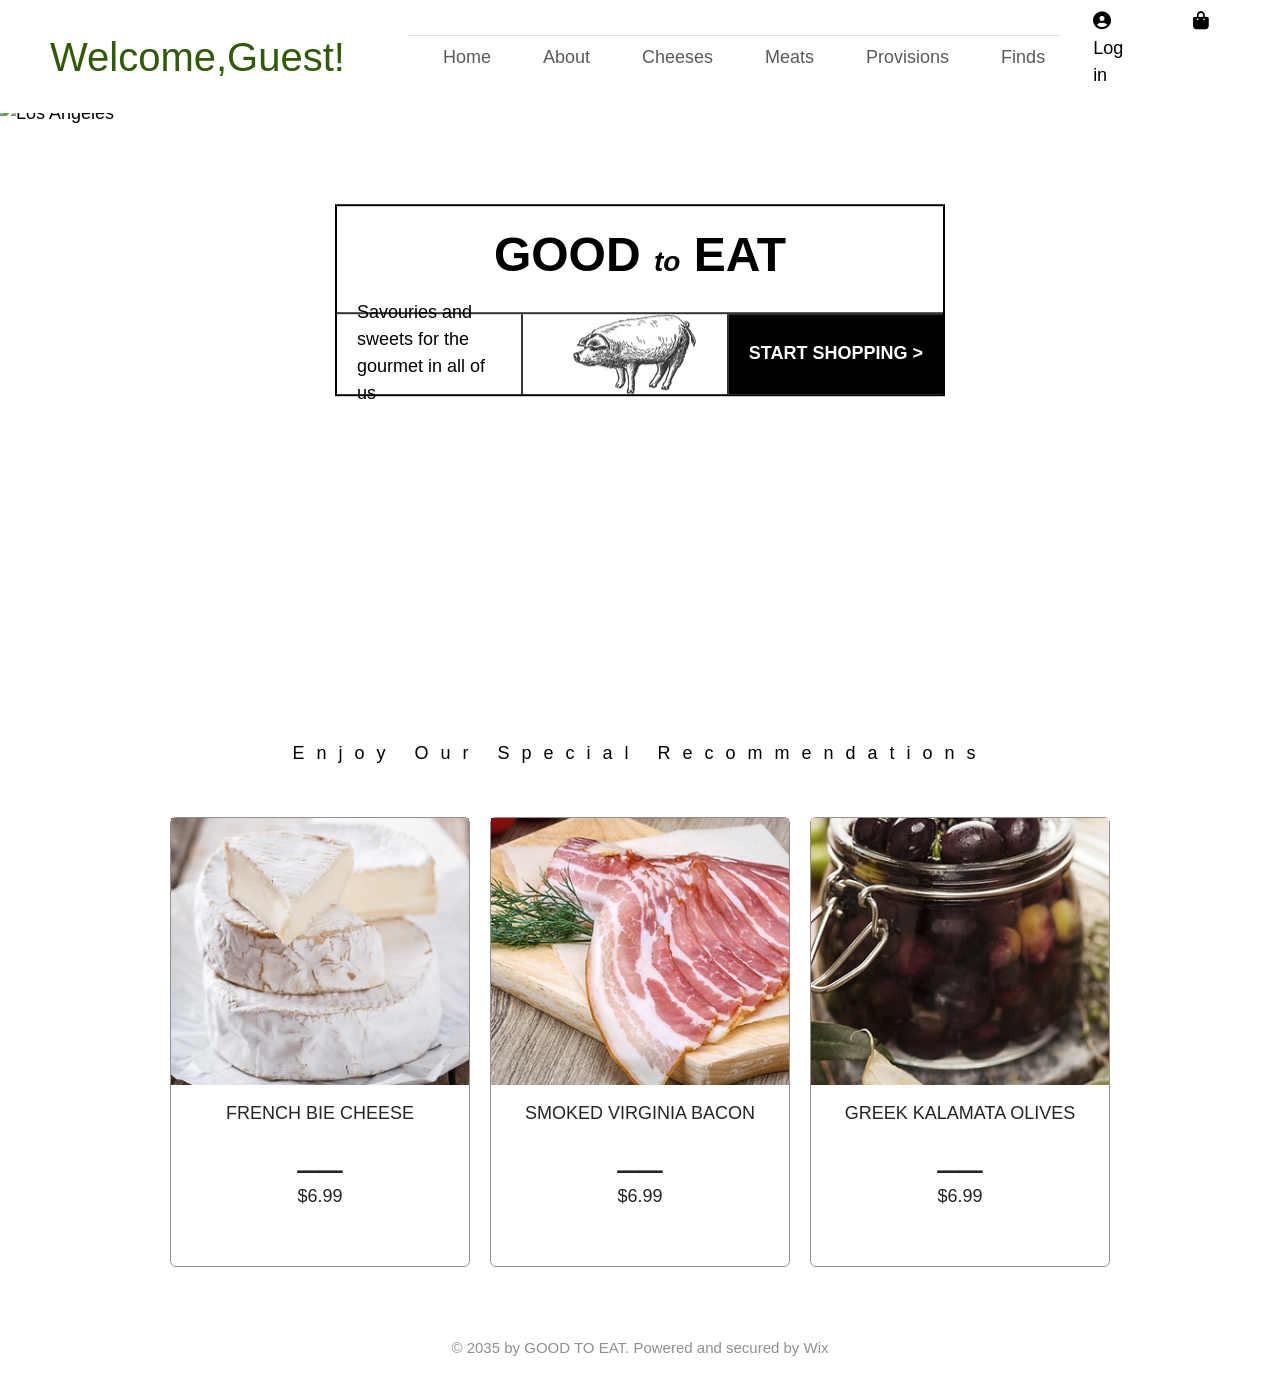
==== index.html @ 05254424 "demo1" ====
<!DOCTYPE html>
<html lang="en">

<head>
  <meta charset="UTF-8">
  <meta name="viewport" content="width=device-width, initial-scale=1.0">
  <title>Food Shop</title>
  <link href="https://cdn.jsdelivr.net/npm/bootstrap@5.3.8/dist/css/bootstrap.min.css" rel="stylesheet">

  <script src="https://cdn.jsdelivr.net/npm/bootstrap@5.3.8/dist/js/bootstrap.bundle.min.js"></script>

  <!-- Icon-Fontawesome -->
  <link rel="stylesheet" href="https://cdnjs.cloudflare.com/ajax/libs/font-awesome/6.5.1/css/all.min.css">

  <!-- Stylesheet -->
  <link rel="stylesheet" href="styles.css">
</head>

<body>

  
  <nav class="navbar navbar-expand-sm bg-white ">

    <span id="welcome">Welcome,<span id="userName">Guest</span>! </span>

    <div class="container-fluid">
      <ul class="navbar-nav border-top " id="navid">
        <li class="nav-item  mx-2 ">
          <a class="nav-link" href="#">Home </a>
        </li>
        <li class="nav-item  mx-2">
          <a class="nav-link" href="#">About</a>
        </li>
        <li class="nav-item mx-2">
          <a class="nav-link" href="#">Cheeses</a>
        </li>
        <li class="nav-item mx-2">
          <a class="nav-link" href="#">Meats</a>
        </li>
        <li class="nav-item mx-2">
          <a class="nav-link" href="#">Provisions</a>
        </li>
        <li class="nav-item mx-2">
          <a class="nav-link" href="#">Finds</a>
        </li>


      </ul>
      <ul id="login">
        <li class="nav-item">
          <a class="nav-link" href="signup.html"><i class="fa-solid fa-circle-user"></i>Log in</a>
        </li>

        <li class="nav-item">
          <a class="nav-link" href="#"><i class="fa-solid fa-bag-shopping"></i></a>
        </li>
      </ul>
    </div>
  </nav>


  <div id="homecarousel">
    <!-- Carousel -->
    <div id="demo" class="carousel slide" data-bs-ride="carousel">

      <!-- Indicators/dots -->
      <div class="carousel-indicators">
        <button type="button" data-bs-target="#demo" data-bs-slide-to="0" class="active"></button>
        <button type="button" data-bs-target="#demo" data-bs-slide-to="1"></button>
        <button type="button" data-bs-target="#demo" data-bs-slide-to="2"></button>
      </div>

      <!-- The slideshow/carousel -->

      <div class="carousel-inner">
        <div class="carousel-item active">
          <img
            src="https://thumbs.dreamstime.com/b/comfortable-food-day-restaurant-dish-delivery-top-view-free-space-your-text-164636603.jpg"
            alt="Los Angeles" class="d-block" style="width:100%">
        </div>
        <div class="carousel-item">
          <img src="https://t3.ftcdn.net/jpg/01/54/14/86/360_F_154148685_yvijeC6L2SFpvqFJ5H1lunPg40FzCAf1.jpg"
            alt="Chicago" class="d-block" style="width:100%">
        </div>
        <div class="carousel-item">
          <img
            src="https://media.assettype.com/quintype-website%2F2022-11%2F63a278b6-5383-4bc6-87ac-bb8a5c881fc9%2Ftraditional_indian_soup_lentils_indian_dhal_spicy_curry_bowl_spices_herbs_rustic_black_wooden_table.jpg?rect=0%2C78%2C1500%2C844&w=1200&auto=format%2Ccompress&fit=max"
            alt="New York" class="d-block" style="width:100% ">
        </div>
      </div>

      <!-- Left and right controls/icons -->
      <button class="carousel-control-prev" type="button" data-bs-target="#demo" data-bs-slide="prev">
        <span class="carousel-control-prev-icon"></span>
      </button>
      <button class="carousel-control-next" type="button" data-bs-target="#demo" data-bs-slide="next">
        <span class="carousel-control-next-icon"></span>
      </button>
    </div>

    <div class="overlay-box">
      <div class="inner-box">
        <div class="top-title">
          <h1>GOOD <span>to</span> EAT</h1>
        </div>

        <div class="bottom-section">
          <div class="left">
            <p>Savouries and sweets for the gourmet in all of us</p>
          </div>

          <div class="middle">
            <!-- <img src="pig.png" alt=""> -->
          </div>

          <div class="right">
            <a href="#">START SHOPPING > </a>
          </div>
        </div>


      </div>
    </div>

    <p class="enjoy-text">Enjoy Our Special Recommendations</p>


    <div class="flex-div">

      <div class="card">

        <div class="img-box" id="img-1"></div>

        <div class="content-box"><span> FRENCH BIE CHEESE </span>
          <H1>__</H1>
          <span>$6.99</span><br>

          <a href="cheese.html"><button>View Details</button></a>
        </div>

      </div>

      <div class="card">

        <div class="img-box" id="img-2"></div>

        <div class="content-box"><span> SMOKED VIRGINIA BACON </span>
          <H1>__</H1>
          <span>$6.99</span><br>

          <button>View Details</button>
        </div>
      </div>


      <div class="card">

        <div class="img-box" id="img-3"></div>

        <div class="content-box"><span> GREEK KALAMATA OLIVES </span>
          <H1>__</H1>
          <span>$6.99</span><br>

          <button>View Details</button>

        </div>
      </div>

    </div>





    <p class="text-last">© 2035 by GOOD TO EAT. Powered and secured by Wix</p>



   
</body>

 <!-- for username fetching -->
    <script>
      const username = localStorage.getItem("currentUser");

      if (username) {
        document.getElementById("userName").textContent = username;
      }
    </script>


</html>
---- styles.css ----
body{
    font-size: 18px;
    font-family: Arial, Helvetica, sans-serif;
    color: black;
    background-color: white;
}
a{
    cursor: pointer;
}
.navbar{
    position: fixed;
    top: 0;
    right: 0;
    z-index: 10;
    width: 100%;
}
#login{
    text-decoration: none;
    list-style: none;
    display: flex; 
}
#welcome{
    margin-left: 50px;
    font-family: 'Gill Sans', 'Gill Sans MT', Calibri, 'Trebuchet MS', sans-serif;
    font-size: 40px;
    color: rgb(48, 90, 6);
}
#login li{
    padding-right: 70px;
    justify-content: end;
}
#navid{
    margin-left: 50px;
}
#navid li{
    padding-left: 20px;
}
/* Carousel-homepage */
#homecarousel{
    position: relative;
   
}

#homecarousel img{
    height: 600px;
    margin-top: 100px;

}
#center-div{
    position: absolute;
    height: 300px;
    width: 45%;

    top: 35%;
    left: 30%;
    z-index: 2;
    background-color: white;
    border: solid black 1px;
    
}
/* #box1{
    border: 2px solid black;

    margin: 10px 10px 0px 10px;
    position: relative;
    height: 50%;
    width: 100;
    text-align: center;
    
}
#box1 span{
    margin-top: 20px;
}
#box2{
     border: 2px solid black;
     margin-left: 9px;

     display: flex;
     flex-wrap: wrap;
     position: relative;
     height: 35%;
     width: 97%;
    
}
#box21{
    width: 40%;
    text-align: center;
    margin-top: 20px;
}
#box22{
     position: relative;    
   width: 20%;
   height: auto;
text-align: center
} */

.carousel-wrapper {
    position: relative;
   
}

.overlay-box {
    position: absolute;
    top: 300px;
    left: 50%;
    transform: translate(-50%, -50%);
    
    width:50%;
    background: rgba(255,255,255,0.9);
    padding: 15px;
    z-index: 10;
}

/* Title */
.top-title {
    text-align: center;
    padding: 20px;
    border-bottom: 2px solid #333;
}

.top-title h1 {
    font-size: 48px;
    font-weight: bold;
}

.top-title span {
    font-style: italic;
    font-size: 28px;
}

/* Bottom layout */
.bottom-section {
    display: flex;
    height: 80px;
     
}

.bottom-section .left,
.bottom-section .middle,
.bottom-section .right {
    flex: 1;
    padding: 20px;
    display: flex;
    align-items: center;
    justify-content: center; 
}
.left p{
    margin-top: 15px;
}
.bottom-section .left {
    border-right: 2px solid #333;
}

.bottom-section .middle {
    border-right: 2px solid #333;
    display: flex;
    align-items: center;
    justify-content: center;
    background-image: url('./Images/pig.png');
    background-position: center;
    background-repeat: no-repeat;
    margin-left: 20px;
    
}


.bottom-section .right {
    background: black;
}

.bottom-section .right a {
    color: white;
    text-decoration: none;
    font-weight: bold;
    white-space: nowrap;
}

/* Inner border */
.inner-box {
    border: 2px solid black;
   
}

.enjoy-text{
    margin: 40px;
    text-align: center;
    letter-spacing: 12px;
    font-family: 'Lucida Sans', 'Lucida Sans Regular', 'Lucida Grande', 'Lucida Sans Unicode', Geneva, Verdana, sans-serif;
}

/* 3container in last */
.flex-div{
    display: flex;
    align-items: center;
    justify-content: center;
    
}

.card {
    display: flex;
    margin: 10px;
    flex-direction: column;  /* 👈 IMPORTANT */
    width: 300px;
    height: 450px;
    border: 1px solid #919090;
}
.card button{
    width: 50%;
    margin-left: 5%;
    font-size: small;
    padding: 10px;
    color: white;
    background-color: transparent;
    border: 1px white solid;
}

.card:hover .content-box {
        background-color: #7a7373;
}

/* Image area */
.img-box {
    height: 55%;   /* 👈 control image area */
    overflow: hidden;
    
  background-size: cover;
  background-position: center;
}
#img-1{
    background-image: url('./Images/cake1.png');
}
#img-2{
    background-image: url('./Images/fish1.png');
}
#img-3{
    background-image: url('./Images/grape1.png');
}
.img-box {
    width: 100%;
    height: 100%;
    object-fit: cover;  /* 👈 perfect crop */
}

/* Content area */
.content-box {
    padding: 15px;
    text-align: center;
}





/* last text */
.text-last{
    margin-top: 60px;
    font-size: 15px;
    color:  #919090;
    text-align: center;
}


/* this is cheese.html page styles only */
.cheese{
    margin-top: 150px;
    width: 100%;
    
    display: flex;

}

#img-c{
    margin-left: 10%;
    position: relative;
    width: 40%;
}
#img-cc{
    width: 500px;
    height: 600px;
}
#small-img{
    margin-top: 20px;
    width: 50px;
    height: 40px;
}
#content-c{
    margin-right: 10%;
    margin-top: 40px;
    width: 40%;
    position: relative;
}

.cheese p{
    font-size: 15px;
}
.count-box{
    height: 30px;
    width: 70px;
    border: 1px solid black;
}
.count-box2{
    margin-left: 30px;
}

.count-box1{
    margin-left: 8px;
}

/* .box2{
    width: 200px;
    height: 50px;
    display: flex;
}
.box2 a , .box2 h1{
    position: relative;
} */
.b-box{
    width: 80px;
    border: 1px solid grey;
}
.b-box span, .b-box a{
    padding-left: 9px;
}
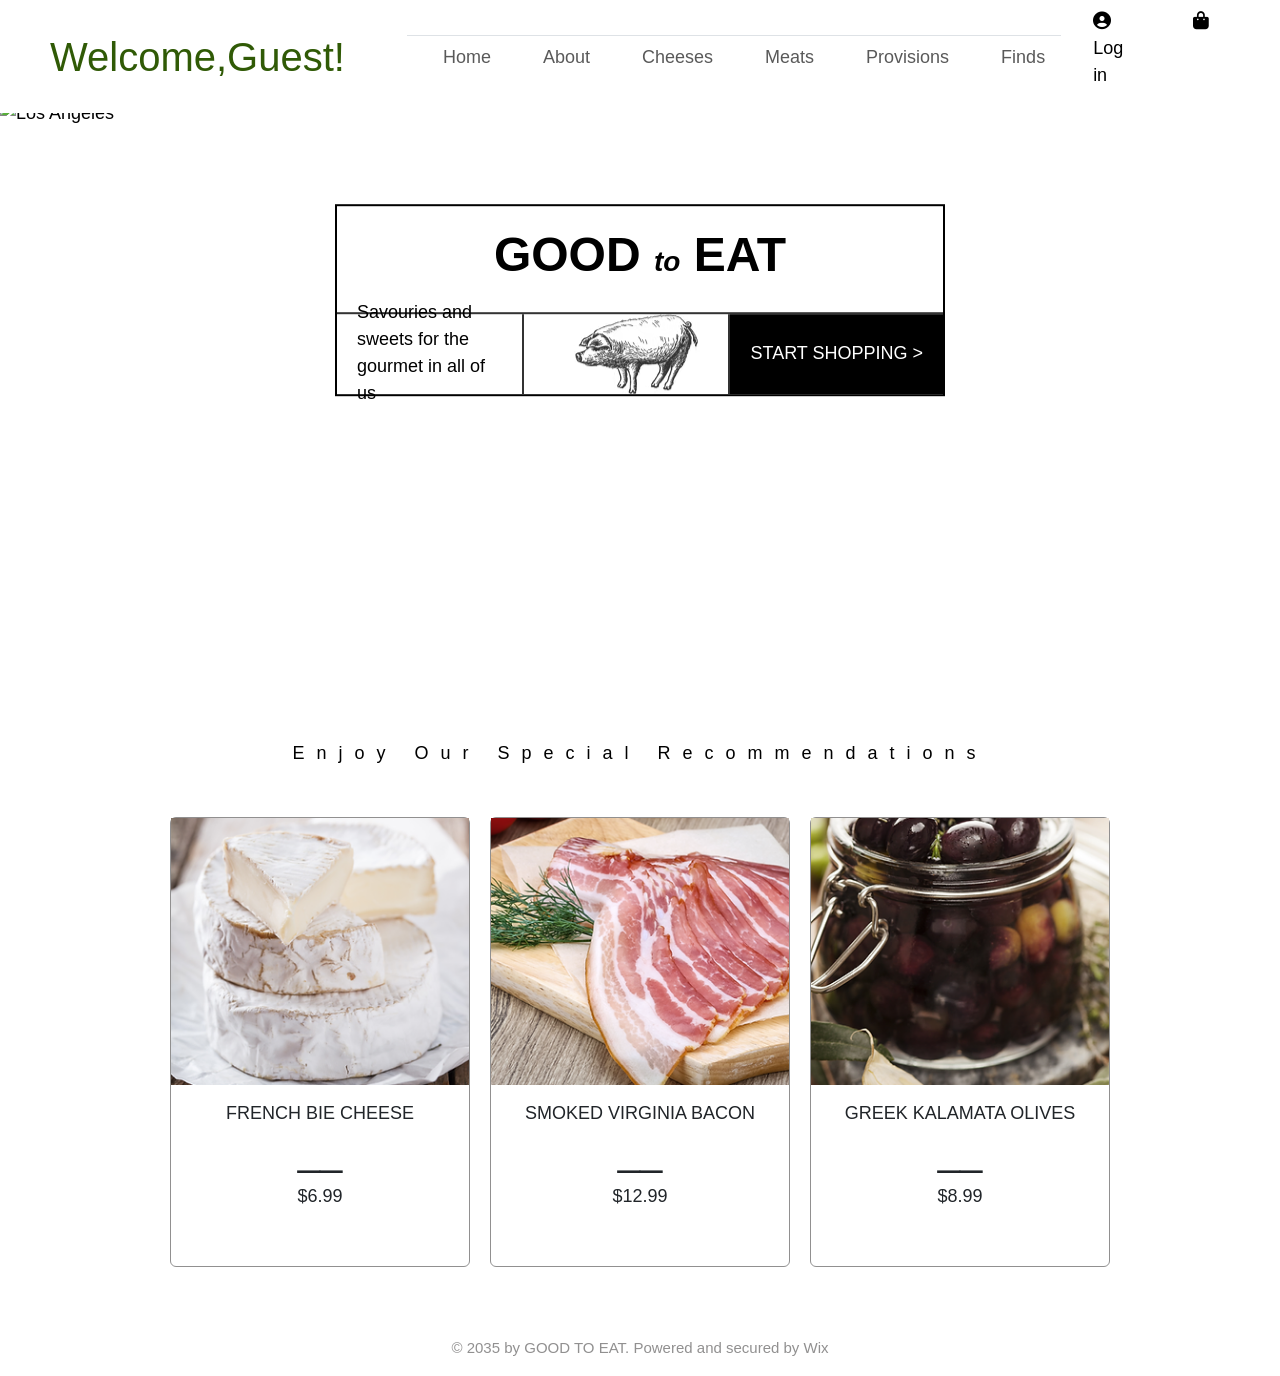
==== commit f239c70a: "commit second" ====
--- a/index.html
+++ b/index.html
@@ -18,7 +18,7 @@
 
 <body>
 
-  
+
   <nav class="navbar navbar-expand-sm bg-white ">
 
     <span id="welcome">Welcome,<span id="userName">Guest</span>! </span>
@@ -29,7 +29,7 @@
           <a class="nav-link" href="#">Home </a>
         </li>
         <li class="nav-item  mx-2">
-          <a class="nav-link" href="#">About</a>
+          <a class="nav-link" href="./about-page.html">About</a>
         </li>
         <li class="nav-item mx-2">
           <a class="nav-link" href="#">Cheeses</a>
@@ -110,12 +110,10 @@
           </div>
 
           <div class="middle">
-            <!-- <img src="pig.png" alt=""> -->
+
           </div>
 
-          <div class="right">
-            <a href="#">START SHOPPING > </a>
-          </div>
+          <div class="right">START SHOPPING > </div>
         </div>
 
 
@@ -131,7 +129,7 @@
 
         <div class="img-box" id="img-1"></div>
 
-        <div class="content-box"><span> FRENCH BIE CHEESE </span>
+        <div class="content-box"><span class="text-styl"> FRENCH BIE CHEESE </span>
           <H1>__</H1>
           <span>$6.99</span><br>
 
@@ -146,9 +144,9 @@
 
         <div class="content-box"><span> SMOKED VIRGINIA BACON </span>
           <H1>__</H1>
-          <span>$6.99</span><br>
+          <span>$12.99</span><br>
 
-          <button>View Details</button>
+          <a href="./bacon.html"><button>View Details</button></a>
         </div>
       </div>
 
@@ -159,34 +157,30 @@
 
         <div class="content-box"><span> GREEK KALAMATA OLIVES </span>
           <H1>__</H1>
-          <span>$6.99</span><br>
+          <span>$8.99</span><br>
 
-          <button>View Details</button>
+          <a href="./olives.html"><button>View Details</button></a>
 
         </div>
       </div>
 
     </div>
 
+    <p class="text-last">© 2035 by GOOD TO EAT. Powered and secured by Wix</p>
 
 
 
 
-    <p class="text-last">© 2035 by GOOD TO EAT. Powered and secured by Wix</p>
-
-
-
-   
 </body>
 
- <!-- for username fetching -->
-    <script>
-      const username = localStorage.getItem("currentUser");
+<!-- for username fetching -->
+<script>
+  const username = localStorage.getItem("currentUser");
 
-      if (username) {
-        document.getElementById("userName").textContent = username;
-      }
-    </script>
+  if (username) {
+    document.getElementById("userName").textContent = username;
+  }
+</script>
 
 
 </html>
--- a/styles.css
+++ b/styles.css
@@ -5,7 +5,9 @@
     background-color: white;
 }
 a{
+    text-decoration: none;
     cursor: pointer;
+    color: black;
 }
 .navbar{
     position: fixed;
@@ -58,41 +60,7 @@
     border: solid black 1px;
     
 }
-/* #box1{
-    border: 2px solid black;
-
-    margin: 10px 10px 0px 10px;
-    position: relative;
-    height: 50%;
-    width: 100;
-    text-align: center;
-    
-}
-#box1 span{
-    margin-top: 20px;
-}
-#box2{
-     border: 2px solid black;
-     margin-left: 9px;
-
-     display: flex;
-     flex-wrap: wrap;
-     position: relative;
-     height: 35%;
-     width: 97%;
-    
-}
-#box21{
-    width: 40%;
-    text-align: center;
-    margin-top: 20px;
-}
-#box22{
-     position: relative;    
-   width: 20%;
-   height: auto;
-text-align: center
-} */
+
 
 .carousel-wrapper {
     position: relative;
@@ -164,16 +132,29 @@
 }
 
 
-.bottom-section .right {
+.right {
     background: black;
-}
-
-.bottom-section .right a {
+    color: white;
+    white-space: nowrap;
+}
+
+.right:hover{
+    background-color:rgba(255,255,255,0.9);
+    color: black;
+}
+/* @keyframes mymove {
+  50% {opacity: 0;}
+  50% {color: black;}
+} */
+
+
+
+/* .bottom-section .right a {
     color: white;
     text-decoration: none;
     font-weight: bold;
     white-space: nowrap;
-}
+} */
 
 /* Inner border */
 .inner-box {
@@ -263,10 +244,16 @@
 /* this is cheese.html page styles only */
 .cheese{
     margin-top: 150px;
-    width: 100%;
-    
-    display: flex;
-
+    width: 90%;
+    margin-left: 100px;
+    display: flex;
+
+    font-family: 'Oswald', sans-serif;
+    font-size: 22px;
+    font-weight: 400;
+
+    letter-spacing: 1px;
+    line-height: 1.4;
 }
 
 #img-c{
@@ -274,8 +261,16 @@
     position: relative;
     width: 40%;
 }
+#img-c li{
+    font-size: 15px;
+}
+#disable1{
+    opacity: 0.5;
+    color: #333;
+}
 #img-cc{
-    width: 500px;
+    margin-top: 60px;
+    width: 100%;
     height: 600px;
 }
 #small-img{
@@ -284,14 +279,23 @@
     height: 40px;
 }
 #content-c{
-    margin-right: 10%;
-    margin-top: 40px;
-    width: 40%;
+    margin-right: 18%;
+    margin-top: 85px;
+    width: 30%;
     position: relative;
 }
+#tit1{
+    font-size: 20px;
+    font-weight: 540;
+}
+
+
+#img-text{
+    padding-top: 25px;
+}
 
 .cheese p{
-    font-size: 15px;
+    font-size: 13px;
 }
 .count-box{
     height: 30px;
@@ -306,14 +310,6 @@
     margin-left: 8px;
 }
 
-/* .box2{
-    width: 200px;
-    height: 50px;
-    display: flex;
-}
-.box2 a , .box2 h1{
-    position: relative;
-} */
 .b-box{
     width: 80px;
     border: 1px solid grey;
@@ -321,4 +317,38 @@
 .b-box span, .b-box a{
     padding-left: 9px;
 }
-
+.btn1{
+    margin-top: 50px;
+    background-color: #df6b58;
+    color: white;
+    border: none;
+    width: 100%;
+    padding: 10px;
+    font-size: 16px;
+    margin-bottom: 20px;
+}
+#btn-collapse1,#btn-collapse2{
+    border: none;
+    padding-left: 0;
+    
+}
+
+#icons4{
+    margin-left: 0px;
+}
+#icons4 span{
+    padding: 10px;
+}
+
+/* About page styles  */
+
+.abt-middle{
+     border-right: 2px solid #333;
+    display: flex;
+    align-items: center;
+    justify-content: center;
+    background-image: url('./Images/pig.png');
+    background-position: center;
+    background-repeat: no-repeat;
+    margin-left: 20px;
+}
